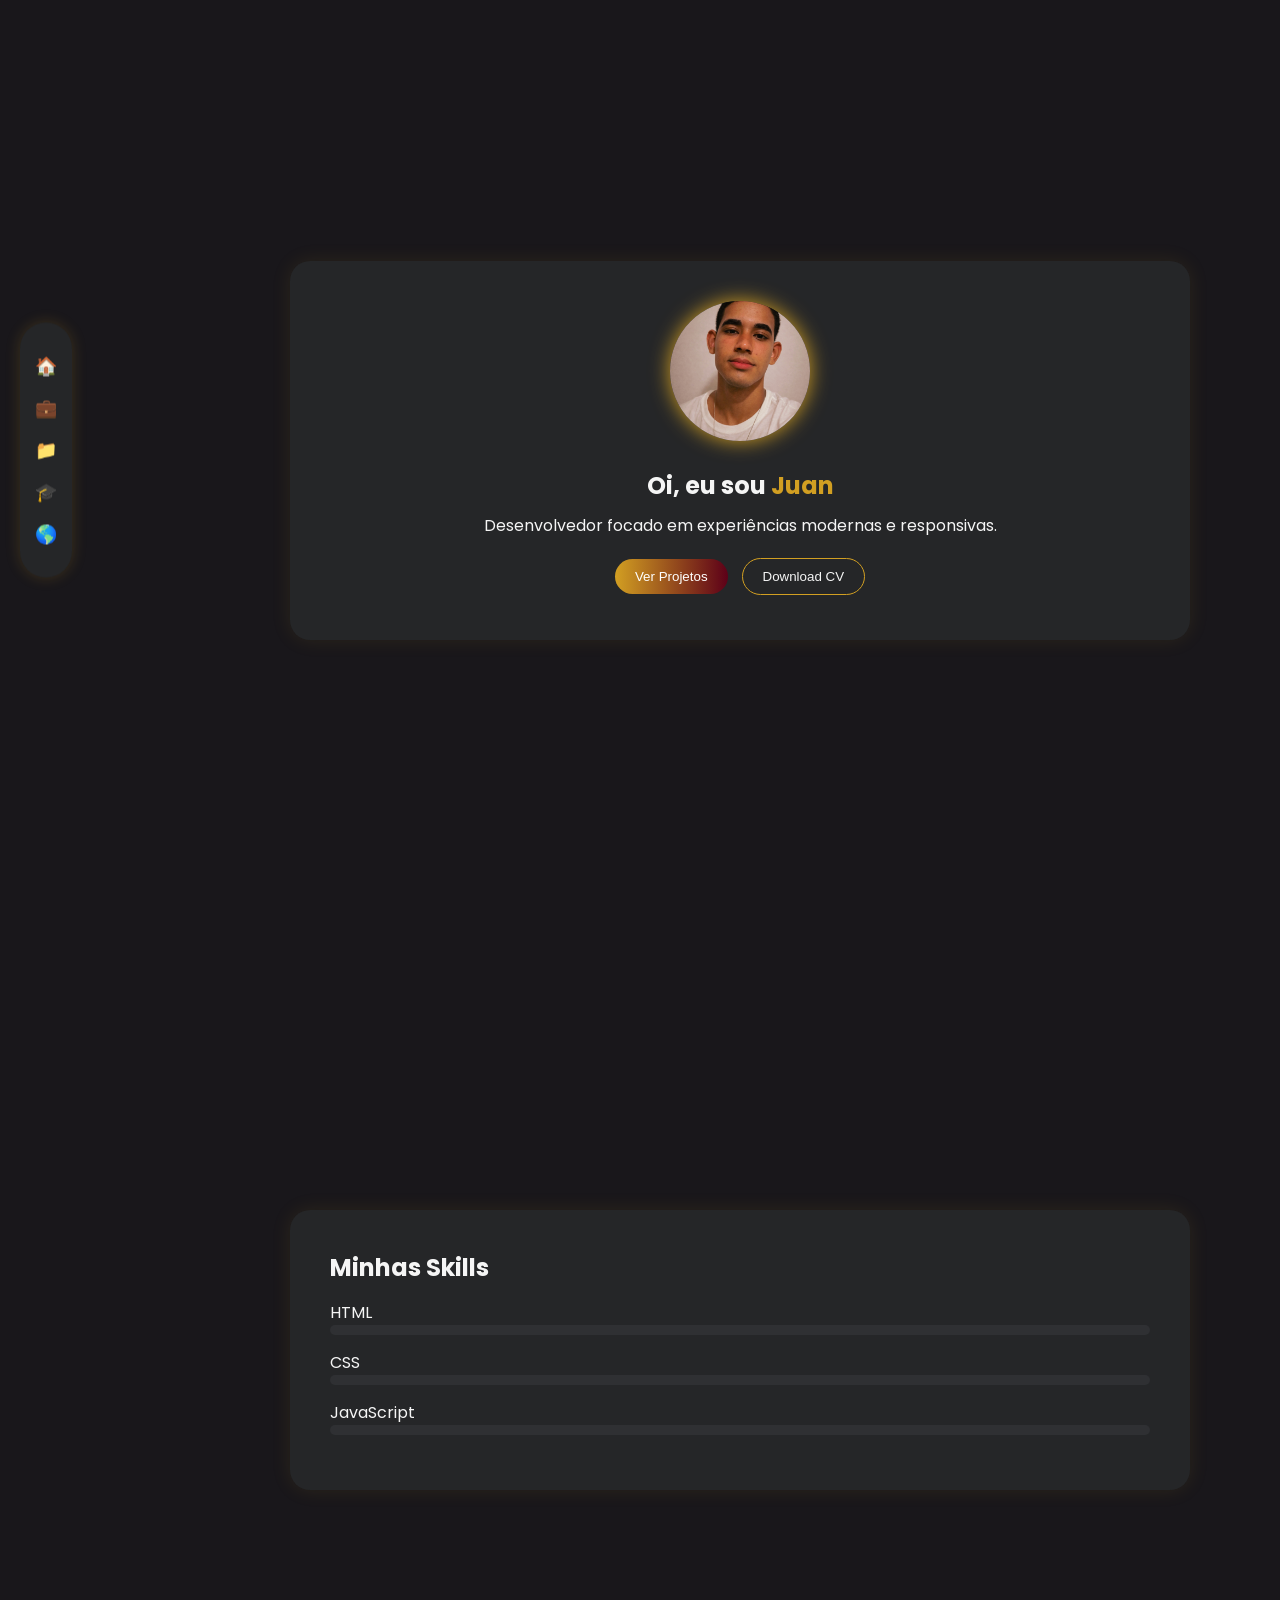
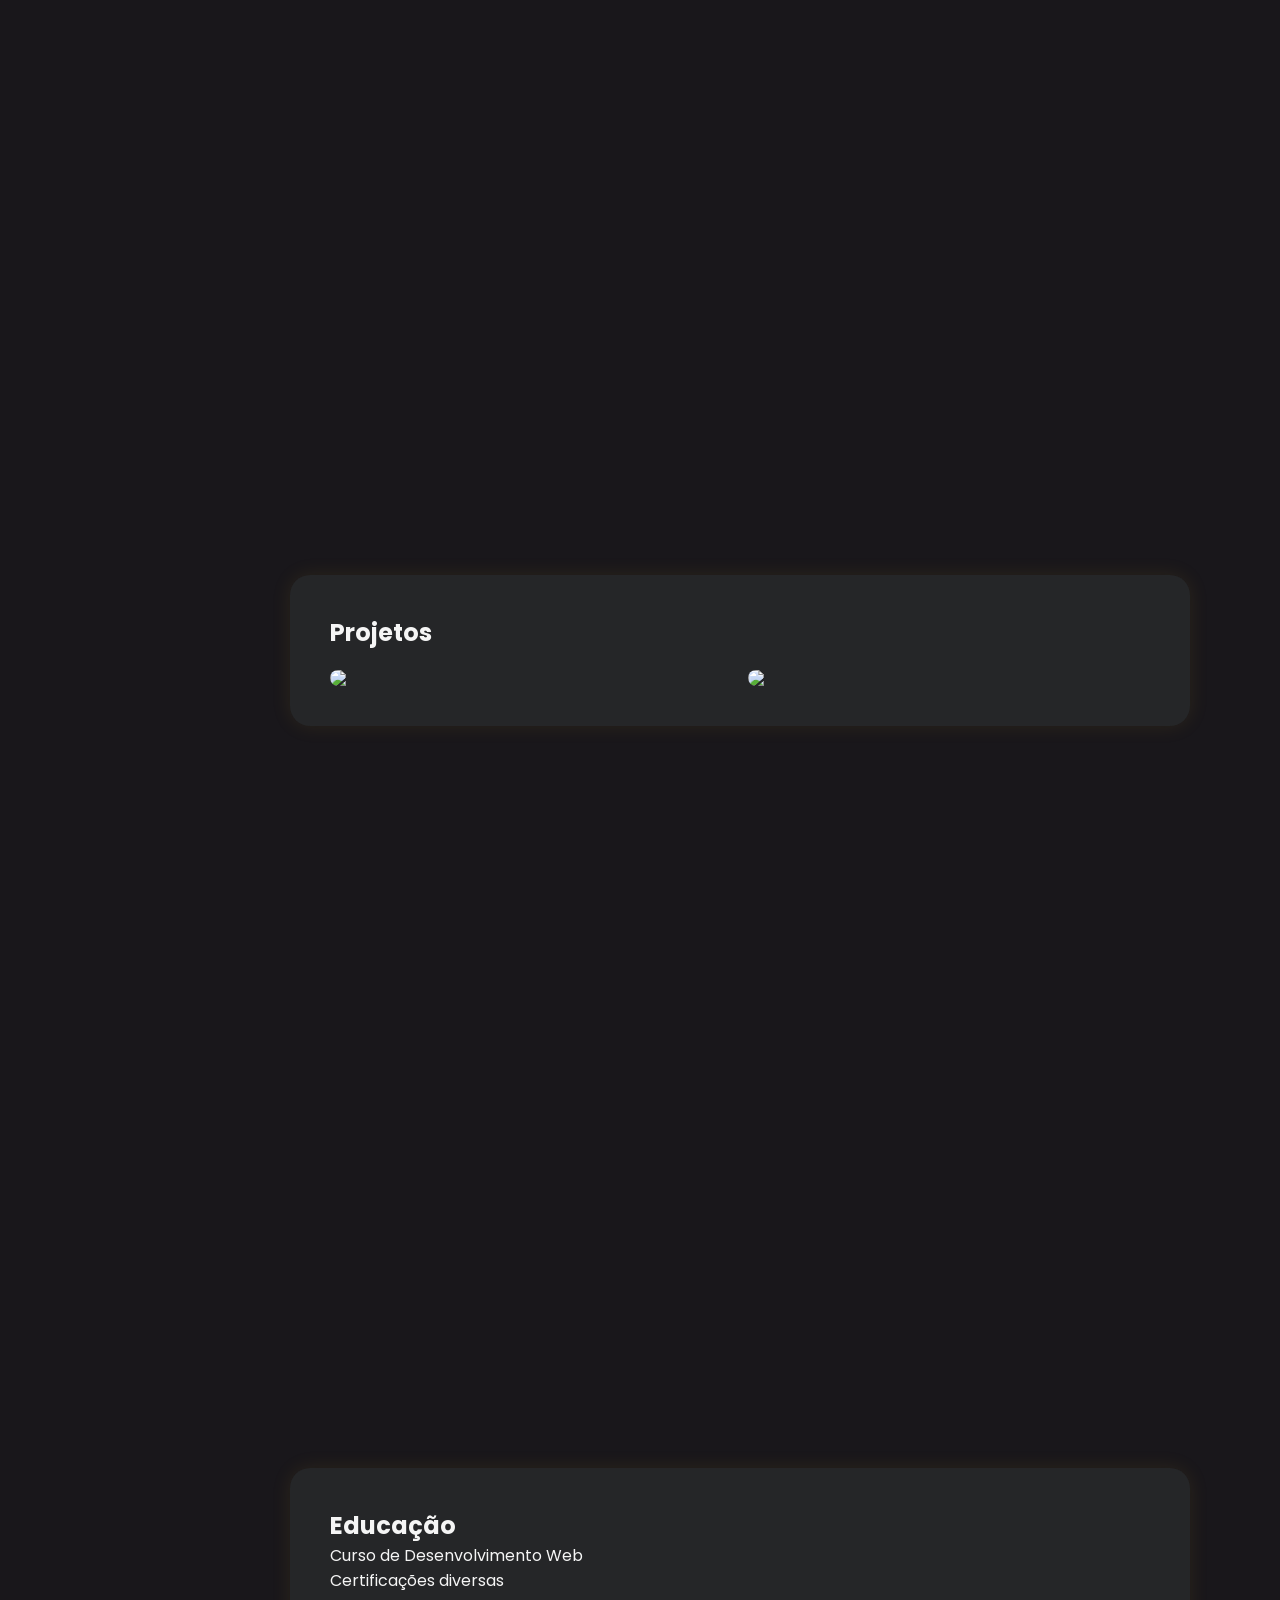
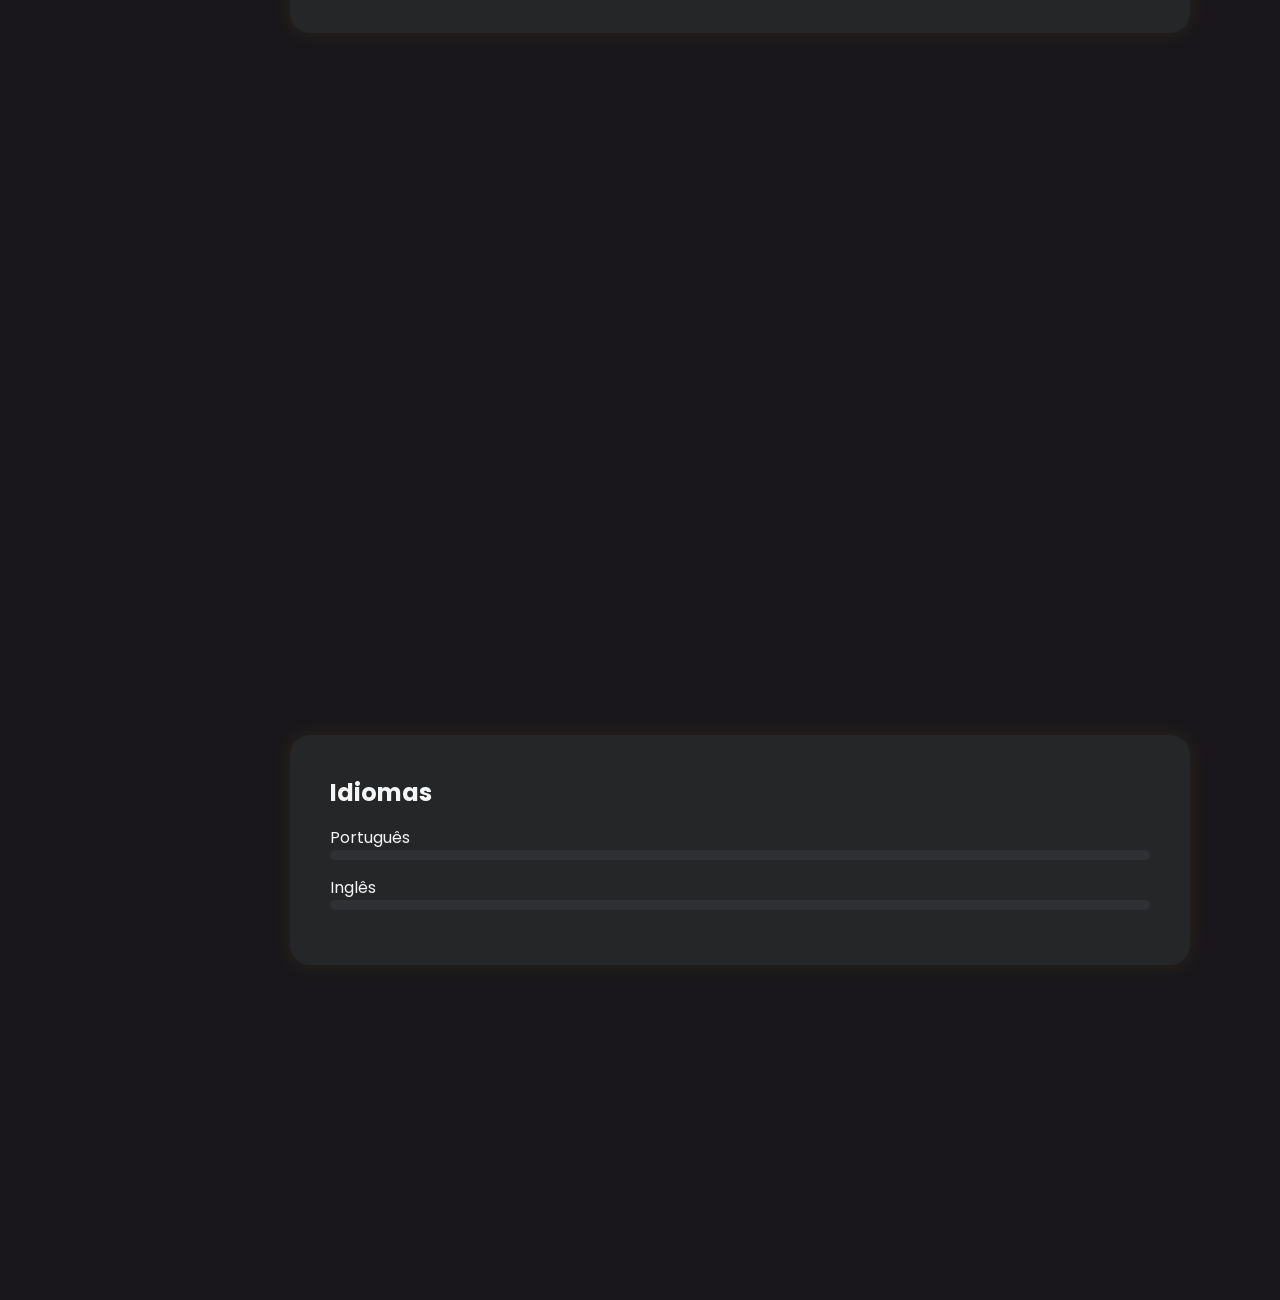
==== index2.html @ 30bdf4cd "potfolio-update" ====
<!DOCTYPE html>
<html lang="pt-br">

<head>
    <meta charset="UTF-8">
    <meta name="viewport" content="width=device-width, initial-scale=1.0">
    <title>Sobre Mim</title>
    <link rel="stylesheet" href="./style2.css">
    <link href="https://fonts.googleapis.com/css2?family=Poppins:wght@300;400;600&display=swap" rel="stylesheet">
</head>

<body>

    <aside class="sidebar">
        <a href="#home">🏠</a>
        <a href="#skills">💼</a>
        <a href="#portfolio">📁</a>
        <a href="#education">🎓</a>
        <a href="#languages">🌎</a>
    </aside>

    <div class="container">

        <div class="container">

        <!-- HERO / PERFIL -->
        <section id="home" class="section">
            <div class="card hero">
                <img src="./assets/profile-perfil.png" class="profile-img">
                <h1>Oi, eu sou <span>Juan</span></h1>
                <p class="typing" id="typing"></p>
                <p>Desenvolvedor focado em experiências modernas e responsivas.</p>
                <div class="buttons">
                    <button class="btn">Ver Projetos</button>
                    <button class="btn outline">Download CV</button>
                </div>
            </div>
        </section>

        <!-- SKILLS -->
        <section id="skills" class="section">
            <div class="card">
                <h2>Minhas Skills</h2>

                <div class="skill">
                    <p>HTML</p>
                    <div class="bar"><span data-width="90%"></span></div>
                </div>

                <div class="skill">
                    <p>CSS</p>
                    <div class="bar"><span data-width="85%"></span></div>
                </div>

                <div class="skill">
                    <p>JavaScript</p>
                    <div class="bar"><span data-width="75%"></span></div>
                </div>

            </div>
        </section>

        <!-- PORTFOLIO -->
        <section id="portfolio" class="section">
            <div class="card">
                <h2>Projetos</h2>

                <div class="portfolio-grid">

                    <div class="portfolio-item">
                        <img src="https://picsum.photos/300">
                        <div class="overlay">Projeto 1</div>
                    </div>

                    <div class="portfolio-item">
                        <img src="https://picsum.photos/301">
                        <div class="overlay">Projeto 2</div>
                    </div>

                </div>
            </div>
        </section>

        <!-- EDUCATION -->
        <section id="education" class="section">
            <div class="card">
                <h2>Educação</h2>
                <p>Curso de Desenvolvimento Web</p>
                <p>Certificações diversas</p>
            </div>
        </section>

        <!-- LANGUAGES -->
        <section id="languages" class="section">
            <div class="card">
                <h2>Idiomas</h2>

                <div class="skill">
                    <p>Português</p>
                    <div class="bar"><span data-width="100%"></span></div>
                </div>

                <div class="skill">
                    <p>Inglês</p>
                    <div class="bar"><span data-width="70%"></span></div>
                </div>

            </div>
        </section>
    </div>

</body>

</html>
---- style2.css ----
* {
    margin: 0;
    padding: 0;
    box-sizing: border-box;
}

:root {
    /* DARK por padrão */
    --bg-primary: #19171b;
    --bg-secondary: #252628;
    --bg-tertiary: #2f3033;

    --color-primary: #d29f22;
    --color-secondary: #5d0018;

    --text-primary: #f5f5f5;
    --text-secondary: #b3b3b3;
    --text-muted: #7a7a7a;

    --border-color: #3a3a3a;
    --accent-gradient: linear-gradient(90deg, #d29f22, #5d0018);
}

/* Light Theme */
[data-theme="light"] {
    --bg-primary: #f5f5f5;
    --bg-secondary: #e9e9e9;
    --bg-tertiary: #dcdcdc;

    --text-primary: #19171b;
    --text-secondary: #3a3a3a;
    --text-muted: #6b6b6b;

    --border-color: #cfcfcf;
}

body {
    font-family: 'Poppins', sans-serif;
    background: var(--bg-primary);
    color: var(--text-primary);
    scroll-behavior: smooth;
}

/* SIDEBAR */
.sidebar {
    position: fixed;
    left: 20px;
    top: 50%;
    transform: translateY(-50%);
    background: var(--bg-secondary);
    padding: 15px;
    border-radius: 30px;
    backdrop-filter: blur(10px);
    box-shadow: 0 0 15px rgba(210, 159, 34, 0.2);
}

.sidebar a {
    display: block;
    margin: 15px 0;
    color: var(--text-muted);
    text-decoration: none;
    font-size: 18px;
    transition: 0.3s;
}

.sidebar a:hover {
    color: var(--color-primary);
}

.container {
    margin-left: 100px;
}

.section {
    min-height: 100vh;
    display: flex;
    align-items: center;
    justify-content: center;
    padding: 40px;
}

.card {
    width: 100%;
    max-width: 900px;
    padding: 40px;
    border-radius: 20px;
    background: var(--bg-secondary);
    backdrop-filter: blur(15px);
    box-shadow: 0 0 20px rgba(210, 159, 34, 0.1);
    animation: fadeIn 1s ease;
}

.hero {
    text-align: center;
}

.profile-img {
    width: 140px;
    height: 140px;
    border-radius: 50%;
    object-fit: cover;
    box-shadow: 0 0 20px var(--color-primary);
    margin-bottom: 20px;
}

h1 span {
    color: var(--color-primary);
}

.typing {
    color: var(--color-secondary);
    margin: 10px 0;
}

/* BUTTONS */
.buttons {
    margin-top: 15px;
}

.btn {
    padding: 10px 20px;
    border-radius: 20px;
    border: none;
    margin: 5px;
    cursor: pointer;
    background: var(--accent-gradient);
    color: white;
    transition: 0.3s;
}

.btn:hover {
    transform: scale(1.05);
}

.btn.outline {
    background: transparent;
    border: 1px solid var(--color-primary);
    color: var(--text-primary);
}

.skill {
    margin: 15px 0;
}

.bar {
    width: 100%;
    height: 10px;
    background: var(--bg-tertiary);
    border-radius: 10px;
    overflow: hidden;
}

.bar span {
    display: block;
    height: 100%;
    width: 0;
    background: var(--accent-gradient);
    transition: 1s;
}

.portfolio-grid {
    display: grid;
    grid-template-columns: repeat(auto-fit, minmax(200px, 1fr));
    gap: 15px;
    margin-top: 20px;
}

.portfolio-item {
    position: relative;
    border-radius: 15px;
    overflow: hidden;
}

.portfolio-item img {
    width: 100%;
    display: block;
}

.overlay {
    position: absolute;
    inset: 0;
    background: rgba(0, 0, 0, 0.7);
    opacity: 0;
    display: flex;
    align-items: center;
    justify-content: center;
    transition: 0.3s;
}

.portfolio-item:hover .overlay {
    opacity: 1;
}

/* ANIMAÇÃO */
@keyframes fadeIn {
    from {
        opacity: 0;
        transform: translateY(30px);
    }

    to {
        opacity: 1;
        transform: translateY(0);
    }
}

/* RESPONSIVO */
@media (max-width: 768px) {
    .sidebar {
        display: none;
    }

    .container {
        margin: 0;
    }
}
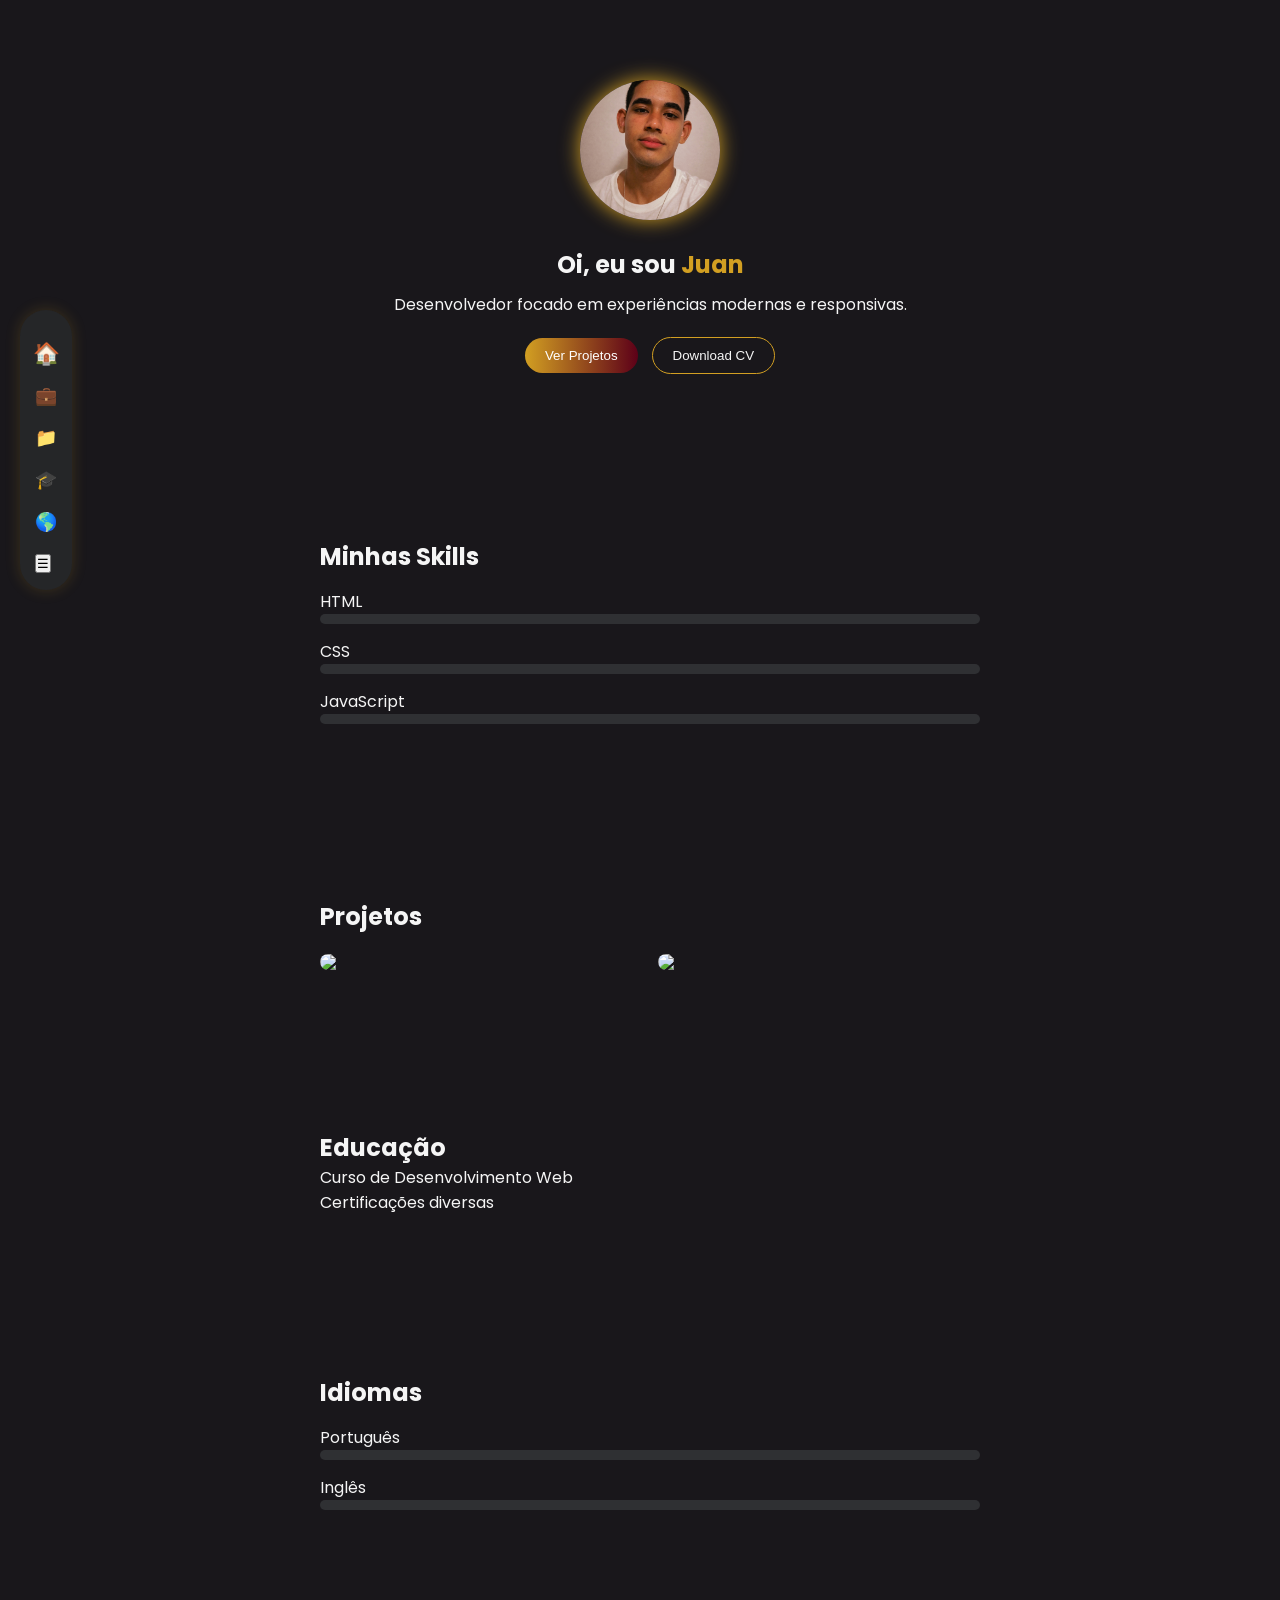
==== commit e8878cfe: "Update_Portifolio" ====
--- a/index2.html
+++ b/index2.html
@@ -17,98 +17,102 @@
         <a href="#portfolio">📁</a>
         <a href="#education">🎓</a>
         <a href="#languages">🌎</a>
+        <button onclick="ToggleEvent">☰</button>
     </aside>
 
     <div class="container">
 
         <div class="container">
 
-        <!-- HERO / PERFIL -->
-        <section id="home" class="section">
-            <div class="card hero">
-                <img src="./assets/profile-perfil.png" class="profile-img">
-                <h1>Oi, eu sou <span>Juan</span></h1>
-                <p class="typing" id="typing"></p>
-                <p>Desenvolvedor focado em experiências modernas e responsivas.</p>
-                <div class="buttons">
-                    <button class="btn">Ver Projetos</button>
-                    <button class="btn outline">Download CV</button>
+            <!-- HERO / PERFIL -->
+            <section id="home" class="section">
+                <div class="card hero">
+                    <img src="./assets/profile-perfil.png" class="profile-img">
+                    <h1>Oi, eu sou <span>Juan</span></h1>
+                    <p class="typing" id="typing"></p>
+                    <p>Desenvolvedor focado em experiências modernas e responsivas.</p>
+                    <div class="buttons">
+                        <button class="btn">Ver Projetos</button>
+                        <button class="btn outline">Download CV</button>
+                    </div>
                 </div>
-            </div>
-        </section>
+            </section>
 
-        <!-- SKILLS -->
-        <section id="skills" class="section">
-            <div class="card">
-                <h2>Minhas Skills</h2>
+            <!-- SKILLS -->
+            <section id="skills" class="section">
+                <div class="card">
+                    <h2>Minhas Skills</h2>
 
-                <div class="skill">
-                    <p>HTML</p>
-                    <div class="bar"><span data-width="90%"></span></div>
-                </div>
-
-                <div class="skill">
-                    <p>CSS</p>
-                    <div class="bar"><span data-width="85%"></span></div>
-                </div>
-
-                <div class="skill">
-                    <p>JavaScript</p>
-                    <div class="bar"><span data-width="75%"></span></div>
-                </div>
-
-            </div>
-        </section>
-
-        <!-- PORTFOLIO -->
-        <section id="portfolio" class="section">
-            <div class="card">
-                <h2>Projetos</h2>
-
-                <div class="portfolio-grid">
-
-                    <div class="portfolio-item">
-                        <img src="https://picsum.photos/300">
-                        <div class="overlay">Projeto 1</div>
+                    <div class="skill">
+                        <p>HTML</p>
+                        <div class="bar"><span data-width="90%"></span></div>
                     </div>
 
-                    <div class="portfolio-item">
-                        <img src="https://picsum.photos/301">
-                        <div class="overlay">Projeto 2</div>
+                    <div class="skill">
+                        <p>CSS</p>
+                        <div class="bar"><span data-width="85%"></span></div>
+                    </div>
+
+                    <div class="skill">
+                        <p>JavaScript</p>
+                        <div class="bar"><span data-width="75%"></span></div>
                     </div>
 
                 </div>
-            </div>
-        </section>
+            </section>
 
-        <!-- EDUCATION -->
-        <section id="education" class="section">
-            <div class="card">
-                <h2>Educação</h2>
-                <p>Curso de Desenvolvimento Web</p>
-                <p>Certificações diversas</p>
-            </div>
-        </section>
+            <!-- PORTFOLIO -->
+            <section id="portfolio" class="section">
+                <div class="card">
+                    <h2>Projetos</h2>
 
-        <!-- LANGUAGES -->
-        <section id="languages" class="section">
-            <div class="card">
-                <h2>Idiomas</h2>
+                    <div class="portfolio-grid">
 
-                <div class="skill">
-                    <p>Português</p>
-                    <div class="bar"><span data-width="100%"></span></div>
+                        <div class="portfolio-item">
+                            <img src="https://picsum.photos/300">
+                            <div class="overlay">Projeto 1</div>
+                        </div>
+
+                        <div class="portfolio-item">
+                            <img src="https://picsum.photos/301">
+                            <div class="overlay">Projeto 2</div>
+                        </div>
+
+                    </div>
                 </div>
+            </section>
 
-                <div class="skill">
-                    <p>Inglês</p>
-                    <div class="bar"><span data-width="70%"></span></div>
+            <!-- EDUCATION -->
+            <section id="education" class="section">
+                <div class="card">
+                    <h2>Educação</h2>
+                    <p>Curso de Desenvolvimento Web</p>
+                    <p>Certificações diversas</p>
                 </div>
+            </section>
 
-            </div>
-        </section>
-    </div>
+            <!-- LANGUAGES -->
+            <section id="languages" class="section">
+                <div class="card">
+                    <h2>Idiomas</h2>
+
+                    <div class="skill">
+                        <p>Português</p>
+                        <div class="bar"><span data-width="100%"></span></div>
+                    </div>
+
+                    <div class="skill">
+                        <p>Inglês</p>
+                        <div class="bar"><span data-width="70%"></span></div>
+                    </div>
+
+                </div>
+            </section>
+        </div>
 
 </body>
 
+<script src="./Scroll.js"></script>
+<script src="./emphasis.js"></script>
+
 </html>
--- a/style2.css
+++ b/style2.css
@@ -32,6 +32,10 @@
     --text-muted: #6b6b6b;
 
     --border-color: #cfcfcf;
+}
+
+.html {
+    scroll-behavior: smooth;
 }
 
 body {
@@ -64,31 +68,25 @@
 }
 
 .sidebar a:hover {
+    color: var(--color-secondary);
+}
+
+.sidebar a.active {
     color: var(--color-primary);
+    transform: scale(1.2);
 }
 
 .container {
-    margin-left: 100px;
+    padding-left: 120px;
+    padding-right: 110px;
+    max-width: 1200px;
+    margin: 0 auto;
 }
 
 .section {
-    min-height: 100vh;
-    display: flex;
-    align-items: center;
-    justify-content: center;
-    padding: 40px;
-}
-
-.card {
-    width: 100%;
-    max-width: 900px;
-    padding: 40px;
-    border-radius: 20px;
-    background: var(--bg-secondary);
-    backdrop-filter: blur(15px);
-    box-shadow: 0 0 20px rgba(210, 159, 34, 0.1);
-    animation: fadeIn 1s ease;
-}
+    padding: 80px 40px;
+}
+
 
 .hero {
     text-align: center;
